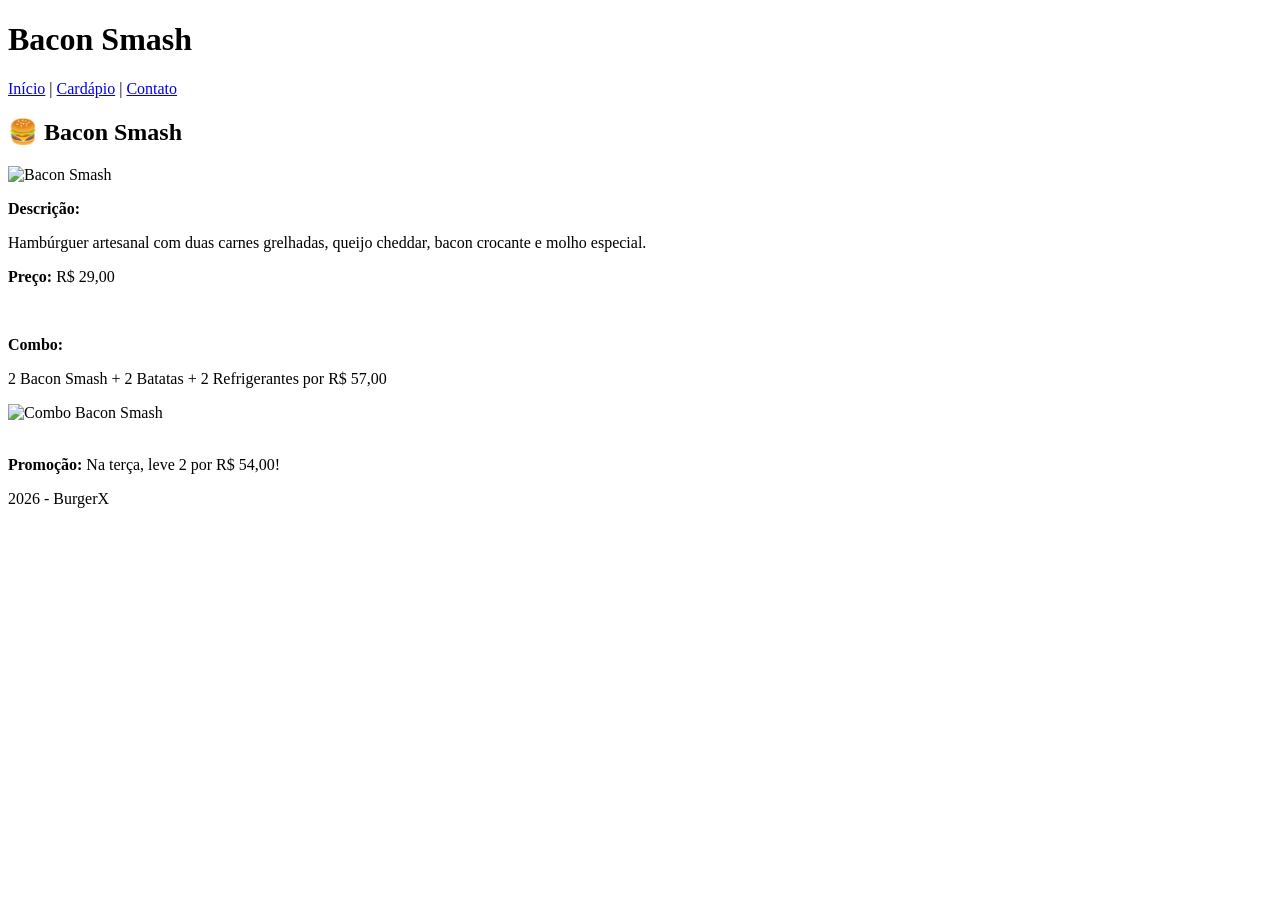
==== bacon.html @ e9cda54c "first commit" ====
<!DOCTYPE html>
<html lang="pt-BR">

<head>
    <meta charset="UTF-8">
    <title>Bacon Smash - BurgerX</title>
</head>

<body>

    <header>
        <h1>Bacon Smash</h1>
    </header>

    <nav>
        <a href="index.html">Início</a> |
        <a href="pagina2.html">Cardápio</a> |
        <a href="contato.html">Contato</a>
    </nav>

    <main>
        <section>
            <h2>🍔 Bacon Smash</h2>
            <img src="https://fibo.promokit.com.br/images/empresa/89ba1e20-afdb-11f0-86cb-87c2efde2dec.jpg"
                alt="Bacon Smash" width="400" height="300">
            <p><strong>Descrição:</strong></p>
            <p>Hambúrguer artesanal com duas carnes grelhadas, queijo cheddar, bacon crocante e molho especial.</p>
            <p><strong>Preço:</strong> R$ 29,00</p>
            <br>

            <p><strong>Combo:</strong></p>
            <p>2 Bacon Smash + 2 Batatas + 2 Refrigerantes por R$ 57,00</p>
            <img src="https://images.unsplash.com/photo-1700835880346-75df911b8fdc?mark=https%3A%2F%2Fimages.unsplash.com%2Fopengraph%2Flogo.png&mark-w=64&mark-align=top%2Cleft&mark-pad=50&h=630&w=1200&crop=faces%2Cedges&blend-w=1&blend=000000&blend-mode=normal&blend-alpha=10&auto=format&fit=crop&q=60&ixid=M3wxMjA3fDB8MXxhbGx8fHx8fHx8fHwxNzc1Njc0MzEzfA&ixlib=rb-4.1.0"
                alt="Combo Bacon Smash" width="400" height="250">
            <br><br>

            <p><strong>Promoção:</strong> Na terça, leve 2 por R$ 54,00!</p>
        </section>
    </main>

    <footer>
        <p>2026 - BurgerX</p>
    </footer>

</body>

</html>
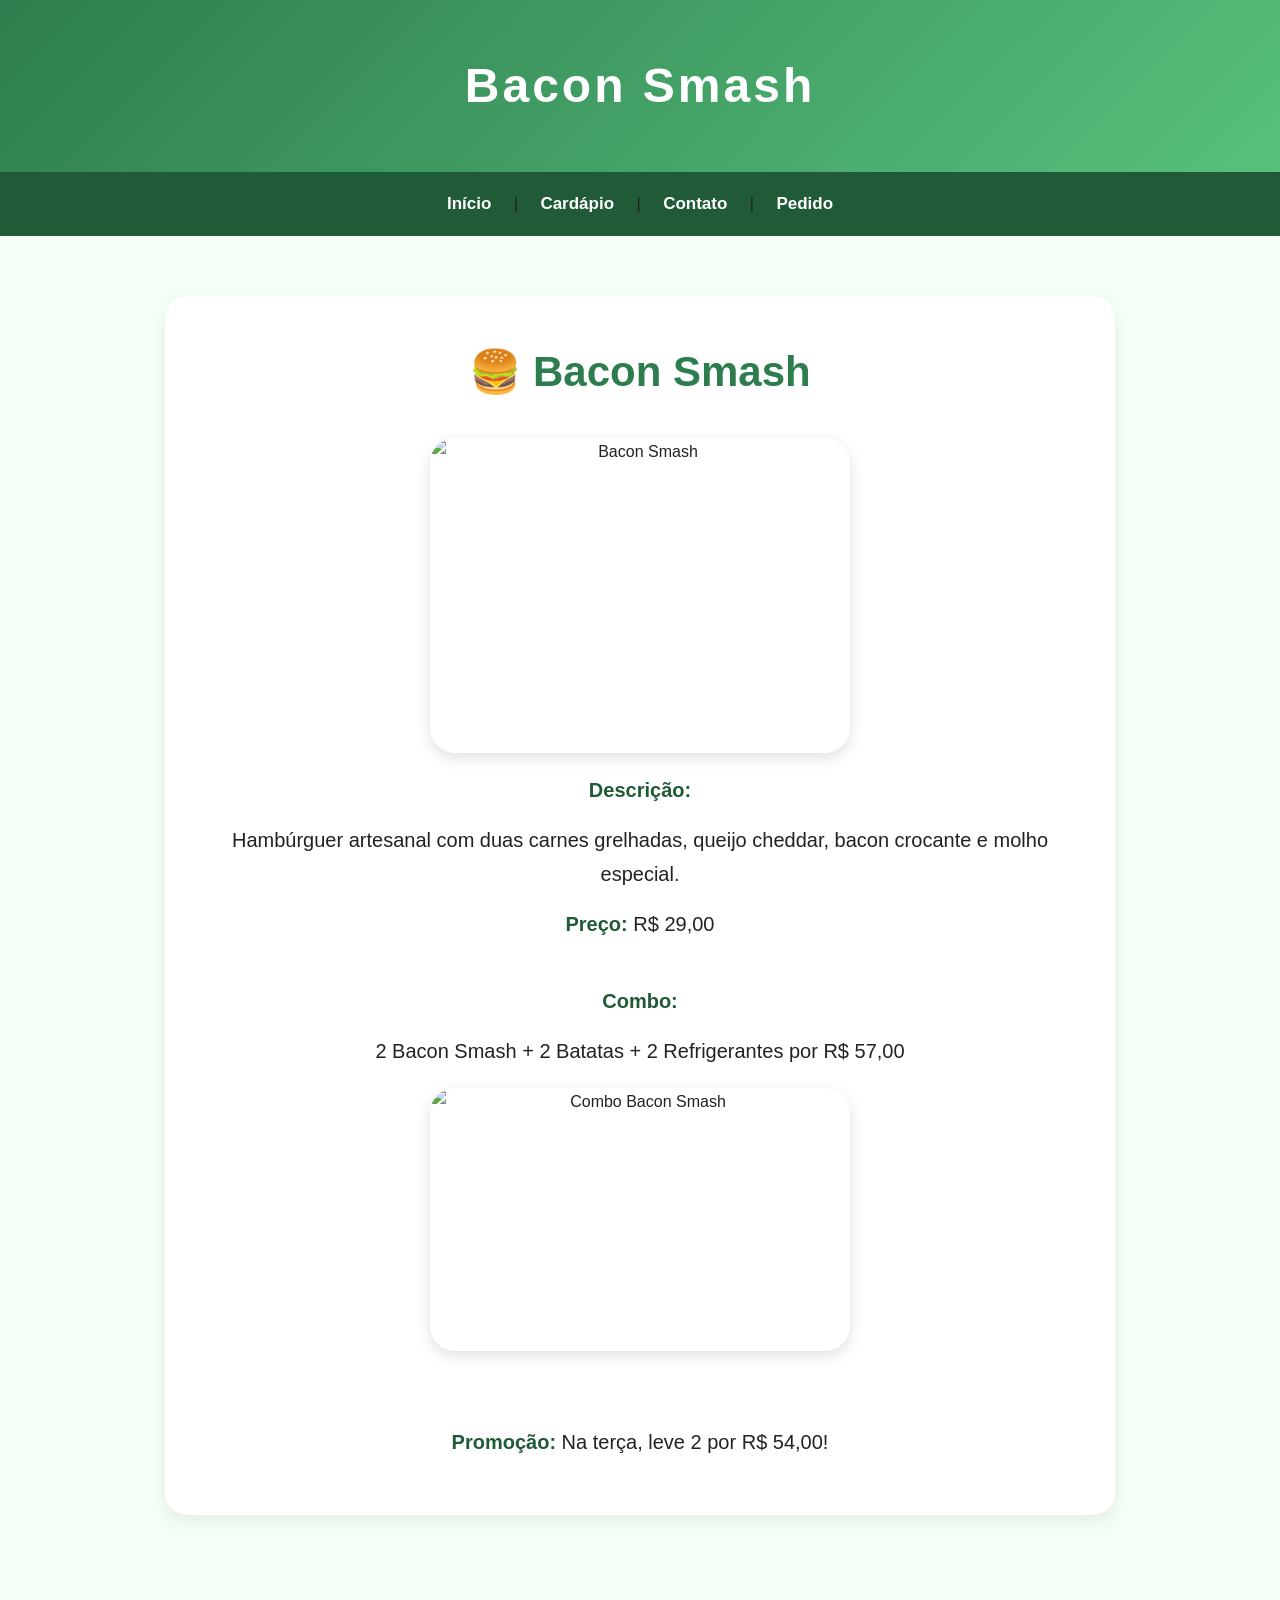
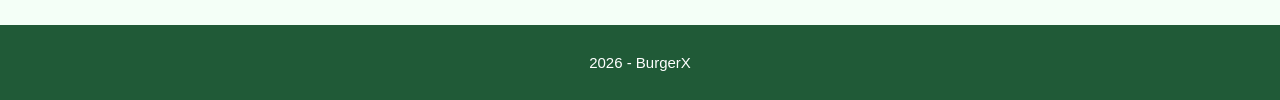
==== commit ebc44ac1: "Atualização da landing page e criação das outras páginas" ====
--- a/bacon.html
+++ b/bacon.html
@@ -4,6 +4,7 @@
 <head>
     <meta charset="UTF-8">
     <title>Bacon Smash - BurgerX</title>
+    <link rel="stylesheet" href="css/bacon.css">
 </head>
 
 <body>
@@ -15,7 +16,8 @@
     <nav>
         <a href="index.html">Início</a> |
         <a href="pagina2.html">Cardápio</a> |
-        <a href="contato.html">Contato</a>
+        <a href="contato.html">Contato</a> |
+        <a href="formulario.html">Pedido</a> 
     </nav>
 
     <main>
--- a/css/bacon.css
+++ b/css/bacon.css
@@ -0,0 +1,144 @@
+* {
+    margin: 0;
+    padding: 0;
+    box-sizing: border-box;
+}
+
+/*BODY*/
+
+body {
+    font-family: Arial, sans-serif;
+    background-color: #f4fff7;
+    color: #222;
+    line-height: 1.7;
+}
+
+/*HEADER*/
+
+header {
+    background: linear-gradient(135deg, #2e7d4e, #57c17c);
+    color: white;
+    text-align: center;
+    padding: 45px 20px;
+}
+
+header h1 {
+    font-size: 48px;
+    letter-spacing: 3px;
+}
+
+/*NAV*/
+
+nav {
+    background-color: #205a37;
+    padding: 18px;
+    text-align: center;
+    position: sticky;
+    top: 0;
+    z-index: 1000;
+}
+
+nav a {
+    color: white;
+    text-decoration: none;
+    margin: 0 18px;
+    font-size: 17px;
+    font-weight: bold;
+    display: inline-block;
+    transition: 0.3s;
+}
+
+/* HOVER NAV */
+
+nav a:hover {
+    color: #95d5b2;
+    transform: scale(1.12);
+}
+
+/*MAIN*/
+
+main {
+    max-width: 1000px;
+    margin: auto;
+    padding: 60px 25px;
+}
+
+/*CARD DO PRODUTO*/
+
+section {
+    background-color: white;
+    padding: 40px;
+    border-radius: 22px;
+    box-shadow: 0 6px 18px rgba(0,0,0,0.08);
+    text-align: center;
+    transition: 0.3s;
+}
+
+/* HOVER CARD */
+
+section:hover {
+    transform: translateY(-4px);
+}
+
+/*TÍTULOS*/
+
+section h2 {
+    color: #2e7d4e;
+    font-size: 42px;
+    margin-bottom: 30px;
+}
+
+/*IMAGENS*/
+
+section img {
+    width: 100%;
+    max-width: 420px;
+    height: auto;
+    border-radius: 25px;
+    margin: 20px auto;
+    display: block;
+    object-fit: cover;
+    box-shadow: 0 5px 15px rgba(0,0,0,0.12);
+    transition: 0.4s;
+}
+
+/* HOVER IMAGEM */
+
+section img:hover {
+    transform: scale(1.03);
+}
+
+/*TEXTOS*/
+
+section p {
+    font-size: 20px;
+    margin-bottom: 16px;
+}
+
+section strong {
+    color: #205a37;
+}
+
+/*PROMOÇÃO*/
+
+.promocao {
+    background-color: #e8fff0;
+    border: 2px dashed #57c17c;
+    padding: 20px;
+    border-radius: 15px;
+    margin-top: 30px;
+    font-size: 20px;
+    color: #205a37;
+    font-weight: bold;
+}
+
+/*FOOTER*/
+
+footer {
+    background-color: #205a37;
+    color: white;
+    text-align: center;
+    padding: 25px;
+    margin-top: 50px;
+    font-size: 15px;
+}
